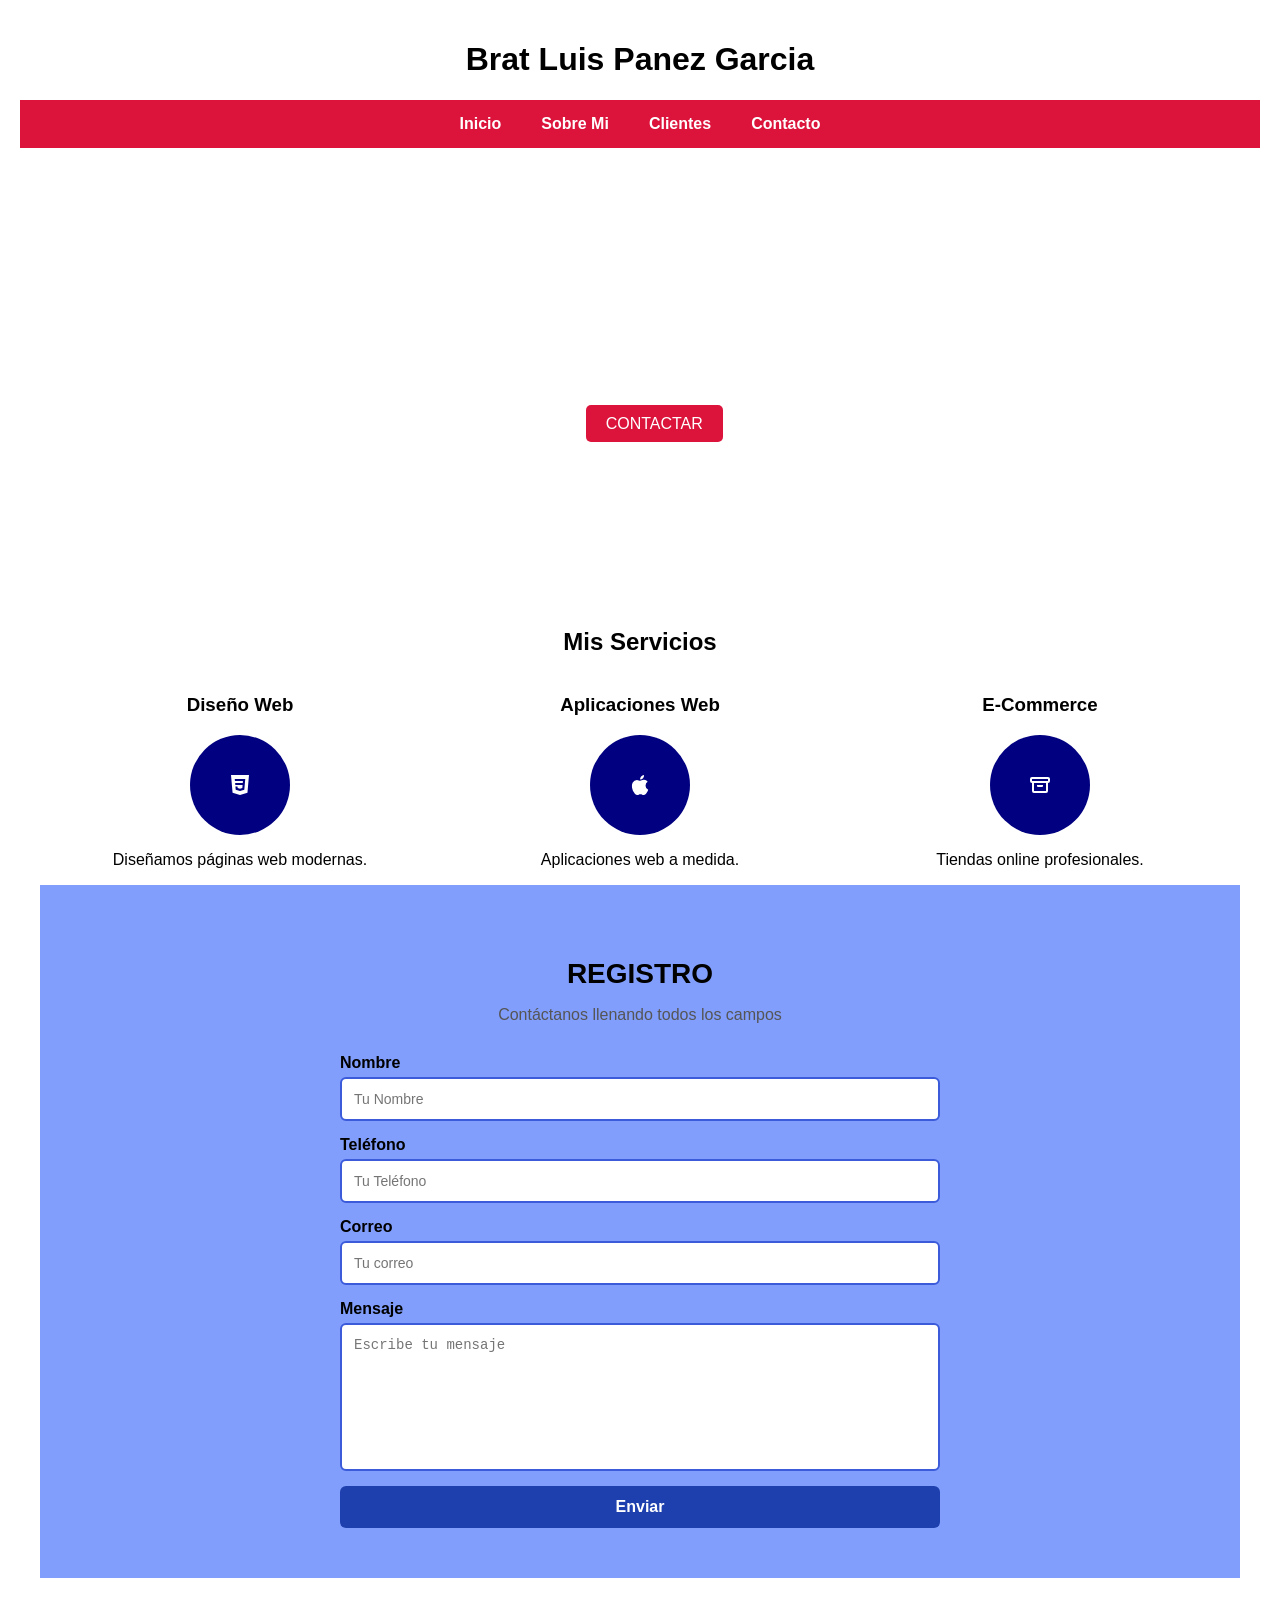
==== index.html @ e31b8123 "apunto de subir mi web" ====
<!DOCTYPE html>
<html lang="es">
<head>
    <meta charset="UTF-8">
    <title>Mi Web</title>
    <link rel="stylesheet" href="css/style.css">
</head>
<body>

<header>
    <h1>Brat Luis Panez Garcia <span></span></h1>

    <nav class="nav">
        <a href="#">Inicio</a>
        <a href="sobre mí.html">Sobre Mi</a>
        <a href="clientes.html">Clientes</a>
        <a href="contactos.html">Contacto</a>
    </nav>
</header>

<section class="hero">
    <div class="contenido-hero">
        <h2>Diseño y Desarrollo Web Freelancer</h2>
        <sgv>
          <p> Cerro de Pasco, Yanacancha</p> 
          <svg class="w-[30px] h-[30px] text-gray-800 dark:text-white" aria-hidden="true" xmlns="http://www.w3.org/2000/svg" width="24" height="24" fill="none" viewBox="0 0 24 24">
  <path stroke="currentColor" stroke-linecap="round" stroke-linejoin="round" stroke-width="2" d="M12 13a3 3 0 1 0 0-6 3 3 0 0 0 0 6Z"/>
  <path stroke="currentColor" stroke-linecap="round" stroke-linejoin="round" stroke-width="2" d="M17.8 13.938h-.011a7 7 0 1 0-11.464.144h-.016l.14.171c.1.127.2.251.3.371L12 21l5.13-6.248c.194-.209.374-.429.54-.659l.13-.155Z"/>
</svg>

        </sgv>
        
        <a class="boton" href="#">CONTACTAR</a>
    </div>
</section>

<section class="servicios">
    <h2>Mis Servicios</h2>

    <div class="contenedor-servicios">

        <div class="servicio">
            
            <sgv>
               <h3>Diseño Web</h3>
               <div class="icono">
                <svg class="w-[30px] h-[30px] text-gray-800 dark:text-white" aria-hidden="true" xmlns="http://www.w3.org/2000/svg" width="24" height="24" fill="currentColor" viewBox="0 0 24 24">
              <path d="m3 2 1.578 17.834L12 22l7.468-2.165L21 2H3Zm13.3 14.722-4.293 1.204H12l-4.297-1.204-.297-3.167h2.108l.15 1.526 2.335.639 2.34-.64.245-3.05h-7.27l-.187-2.006h7.64l.174-2.006H6.924l-.176-2.006h10.506l-.954 10.71Z"/>
            </svg>
           </div>

            
            <p>Diseñamos páginas web modernas.</p>
        </div>

        <div class="servicio">
            <h3>Aplicaciones Web</h3>
            <div class="icono">
         <svg class="w-6 h-6 text-gray-800 dark:text-white" aria-hidden="true" xmlns="http://www.w3.org/2000/svg" width="24" height="24" fill="currentColor" viewBox="0 0 24 24">
          
              <path d="M17.537 12.625a4.421 4.421 0 0 0 2.684 4.047 10.96 10.96 0 0 1-1.384 2.845c-.834 1.218-1.7 2.432-3.062 2.457-1.34.025-1.77-.794-3.3-.794-1.531 0-2.01.769-3.275.82-1.316.049-2.317-1.318-3.158-2.532-1.72-2.484-3.032-7.017-1.27-10.077A4.9 4.9 0 0 1 8.91 6.884c1.292-.025 2.51.869 3.3.869.789 0 2.27-1.075 3.828-.917a4.67 4.67 0 0 1 3.66 1.984 4.524 4.524 0 0 0-2.16 3.805m-2.52-7.432A4.4 4.4 0 0 0 16.06 2a4.482 4.482 0 0 0-2.945 1.516 4.185 4.185 0 0 0-1.061 3.093 3.708 3.708 0 0 0 2.967-1.416Z"/>

        </svg>
            </div>

            <p>Aplicaciones web a medida.</p>
        </div>

        <div class="servicio">
            <h3>E-Commerce</h3>
            <div class="icono">
            <svg class="w-6 h-6 text-gray-800 dark:text-white" aria-hidden="true" xmlns="http://www.w3.org/2000/svg" width="24" height="24" fill="none" viewBox="0 0 24 24">
            <path stroke="currentColor" stroke-linejoin="round" stroke-width="2" d="M10 12v1h4v-1m4 7H6a1 1 0 0 1-1-1V9h14v9a1 1 0 0 1-1 1ZM4 5h16a1 1 0 0 1 1 1v2a1 1 0 0 1-1 1H4a1 1 0 0 1-1-1V6a1 1 0 0 1 1-1Z"/>
            </svg>

            </div>
            <p>Tiendas online profesionales.</p>
        </div>
    </div>


    <section class="registro">
    <h2>REGISTRO</h2>
    <p>Contáctanos llenando todos los campos</p>

    <form class="formulario">
        
        <div class="campo">
            <label>Nombre</label>
            <input type="text" placeholder="Tu Nombre">
        </div>

        <div class="campo">
            <label>Teléfono</label>
            <input type="tel" placeholder="Tu Teléfono">
        </div>

        <div class="campo">
            <label>Correo</label>
            <input type="email" placeholder="Tu correo">
        </div>

        <div class="campo">
            <label>Mensaje</label>
            <textarea placeholder="Escribe tu mensaje"></textarea>
        </div>

        <input class="boton-enviar" type="submit" value="Enviar">

    </form>
</section>
</body>
</html>
---- css/style.css ----
/* GENERALES */
body {
    font-family: Arial, sans-serif;
    margin: 0;
}

/* HEADER */
header {
    text-align: center;
    background: white;
    padding: 20px;
}

header span {
    font-size: 1rem;
    color: gray;
}

/* NAVBAR */
.nav {
    display: flex;
    justify-content: center;
    background: crimson;
}

.nav a {
    color: white;
    padding: 15px 20px;
    text-decoration: none;
    font-weight: bold;
}

.nav a:hover {
    background: darkred;
}

/* HERO */
.hero {
    background-image: url("https://static.vecteezy.com/system/resources/thumbnails/037/999/247/small/ai-generated-cybersecurity-concept-background-image-generative-ai-photo.jpg");
    background-size: cover;
    background-position: center;
    height: 400px;
    display: flex;
    align-items: center;
    justify-content: center;
}

.contenido-hero {
    text-align: center;
    color: white;
}

.boton {
    background: crimson;
    color: white;
    padding: 10px 20px;
    text-decoration: none;
    border-radius: 5px;
}

/* SERVICIOS-------------------------------------------------------- */
.servicios {
    text-align: center;
    padding: 40px;
}

.contenedor-servicios {
    display: flex;
    justify-content: space-around;
    flex-wrap: wrap;
}

.servicio {
    width: 30%;
    text-align: center;
}

.icono {
    width: 100px;
    height: 100px;
    background: navy;
    color: white;
    border-radius: 50%;
    display: flex;
    align-items: center;
    justify-content: center;
    margin: 10px auto;
    font-size: 30px;
}
/* CONTACTOS--------------------------------------------------- */
.contacto {
    background: #f5f5f5;
    padding: 40px;
    text-align: center;
}

.formulario {
    max-width: 500px;
    margin: 0 auto;
    text-align: left;
}

.campo {
    display: flex;
    flex-direction: column;
    margin-bottom: 15px;
}

.campo label {
    font-weight: bold;
    margin-bottom: 5px;
}

.campo input,
.campo textarea {
    padding: 10px;
    border: 1px solid #0326eb;
    border-radius: 5px;
    font-size: 14px;
}

textarea {
    resize: none;
    height: 100px;
}

.boton-enviar {
    background: crimson;
    color: white;
    padding: 10px;
    border: none;
    border-radius: 5px;
    cursor: pointer;
    width: 100%;
    font-weight: bold;
}

.boton-enviar:hover {
    background: darkred;
}

/* INFO EXTRA (TESTIMONIOS) */
.info-extra {
    margin-top: 40px;
}

.beneficios {
    display: flex;
    justify-content: space-around;
    flex-wrap: wrap;
}

.beneficio {
    width: 30%;
    background: rgb(197, 209, 216);
    padding: 15px;
    margin: 10px;
    border-left: 4px solid crimson;
    border-radius: 5px;
    font-style: italic;
}


.whatsapp {
    display: inline-block;
    margin-top: 20px;
    background: #25D366;
    color: white;
    padding: 12px 20px;
    border-radius: 50px;
    text-decoration: none;
    font-weight: bold;
}
/* CONTACTO-boton whatsapp */
.whatsapp i {
    margin-right: 10px;
    font-size: 18px;
}

.whatsapp:hover {
    background: #1ebe5d;
}





/* SOBRE MI ---------------------------------------------*/
.sobre-mi {
    max-width: 900px;
    margin: 40px auto;
    padding: 20px;
    background: #2f3bdf;
    border-radius: 10px;
}

/* TITULOS */
.sobre-mi h1 {
    text-align: center;
    font-size: 2.5rem;
}

.sobre-mi h2 {
    color: rgb(255, 255, 255);
    margin-top: 20px;
}

/* PERFIL (ICONO) */
.perfil-icono {
    display: flex;
    justify-content: center;
    margin: 20px 0;
}

.perfil-icono i {
    font-size: 60px;
    color: navy;
    background: white;
    padding: 20px;
    border-radius: 50%;
    box-shadow: 0px 0px 10px rgba(0,0,0,0.2);
}

/* DATOS---------------------------------------------- */
.datos {
    display: grid;
    grid-template-columns: 1fr 1fr;
    gap: 10px 20px;
    margin-top: 20px;
}

.datos p {
    background: white;
    padding: 10px;
    border-radius: 5px;
    margin: 0;
}

/* PORTAFOLIO ---------------------------------------*/
.portafolio {
    margin-top: 30px;
    text-align: center;
}

.portafolio h2 {
    margin-bottom: 20px;
}

.proyectos {
    display: flex;
    justify-content: space-around;
    flex-wrap: wrap;
}

.proyecto {
    width: 30%;
    background: white;
    padding: 15px;
    margin: 10px;
    border-radius: 10px;
    box-shadow: 0px 0px 10px rgba(0,0,0,0.1);
}




/* CLIENTES --------------------------------*/
.clientes {
    text-align: center;
    padding: 40px;
}

.contenedor-clientes {
    display: grid;
    grid-template-columns: repeat(auto-fit, minmax(250px, 1fr));
    gap: 20px;
}

.cliente {
    width: 30%;
    background: #196be69a;
    padding: 20px;
    margin: 10px;
    border-radius: 10px;
    box-shadow: 0px 0px 10px rgba(0,0,0,0.1);
}

.cliente img {
    border-radius: 50%;
    margin-bottom: 10px;
}

.cliente h3 {
    margin: 10px 0;
}

.cliente p {
    font-size: 14px;
}
.testimonio {
    margin-top: 15px;
    padding: 15px;
    background: white;
    border-left: 4px solid crimson;
    border-radius: 5px;
    font-style: italic;
}

.testimonio span {
    display: block;
    margin-top: 10px;
    font-weight: bold;
    color: gray;
}


/* =========================
   REGISTRO----------------------------------------
========================= */
.registro {
    text-align: center;
    padding: 50px 20px;
    background: #819efc;
}

.registro h2 {
    font-size: 28px;
    margin-bottom: 10px;
}

.registro p {
    color: #555;
    margin-bottom: 30px;
}

/* FORMULARIO */
.registro .formulario {
    max-width: 600px;
    margin: 0 auto;
    text-align: left;
}

/* CAMPOS */
.registro .campo {
    display: flex;
    flex-direction: column;
    margin-bottom: 15px;
}

.registro .campo label {
    font-weight: bold;
    margin-bottom: 5px;
}

/* INPUTS */
.registro .campo input,
.registro .campo textarea {
    padding: 12px;
    border: 2px solid #3b5bdb;
    border-radius: 6px;
    font-size: 14px;
    outline: none;
    transition: 0.3s;
}

/* EFECTO FOCUS */
.registro .campo input:focus,
.registro .campo textarea:focus {
    border-color: crimson;
    box-shadow: 0 0 5px rgba(220,20,60,0.3);
}

/* TEXTAREA */
.registro textarea {
    height: 120px;
    resize: none;
}

/* BOTÓN */
.registro .boton-enviar {
    width: 100%;
    background: #1e40af;
    color: white;
    padding: 12px;
    border: none;
    border-radius: 6px;
    cursor: pointer;
    font-size: 16px;
    font-weight: bold;
    transition: 0.3s;
}

.registro .boton-enviar:hover {
    background: #1d4ed8;
}
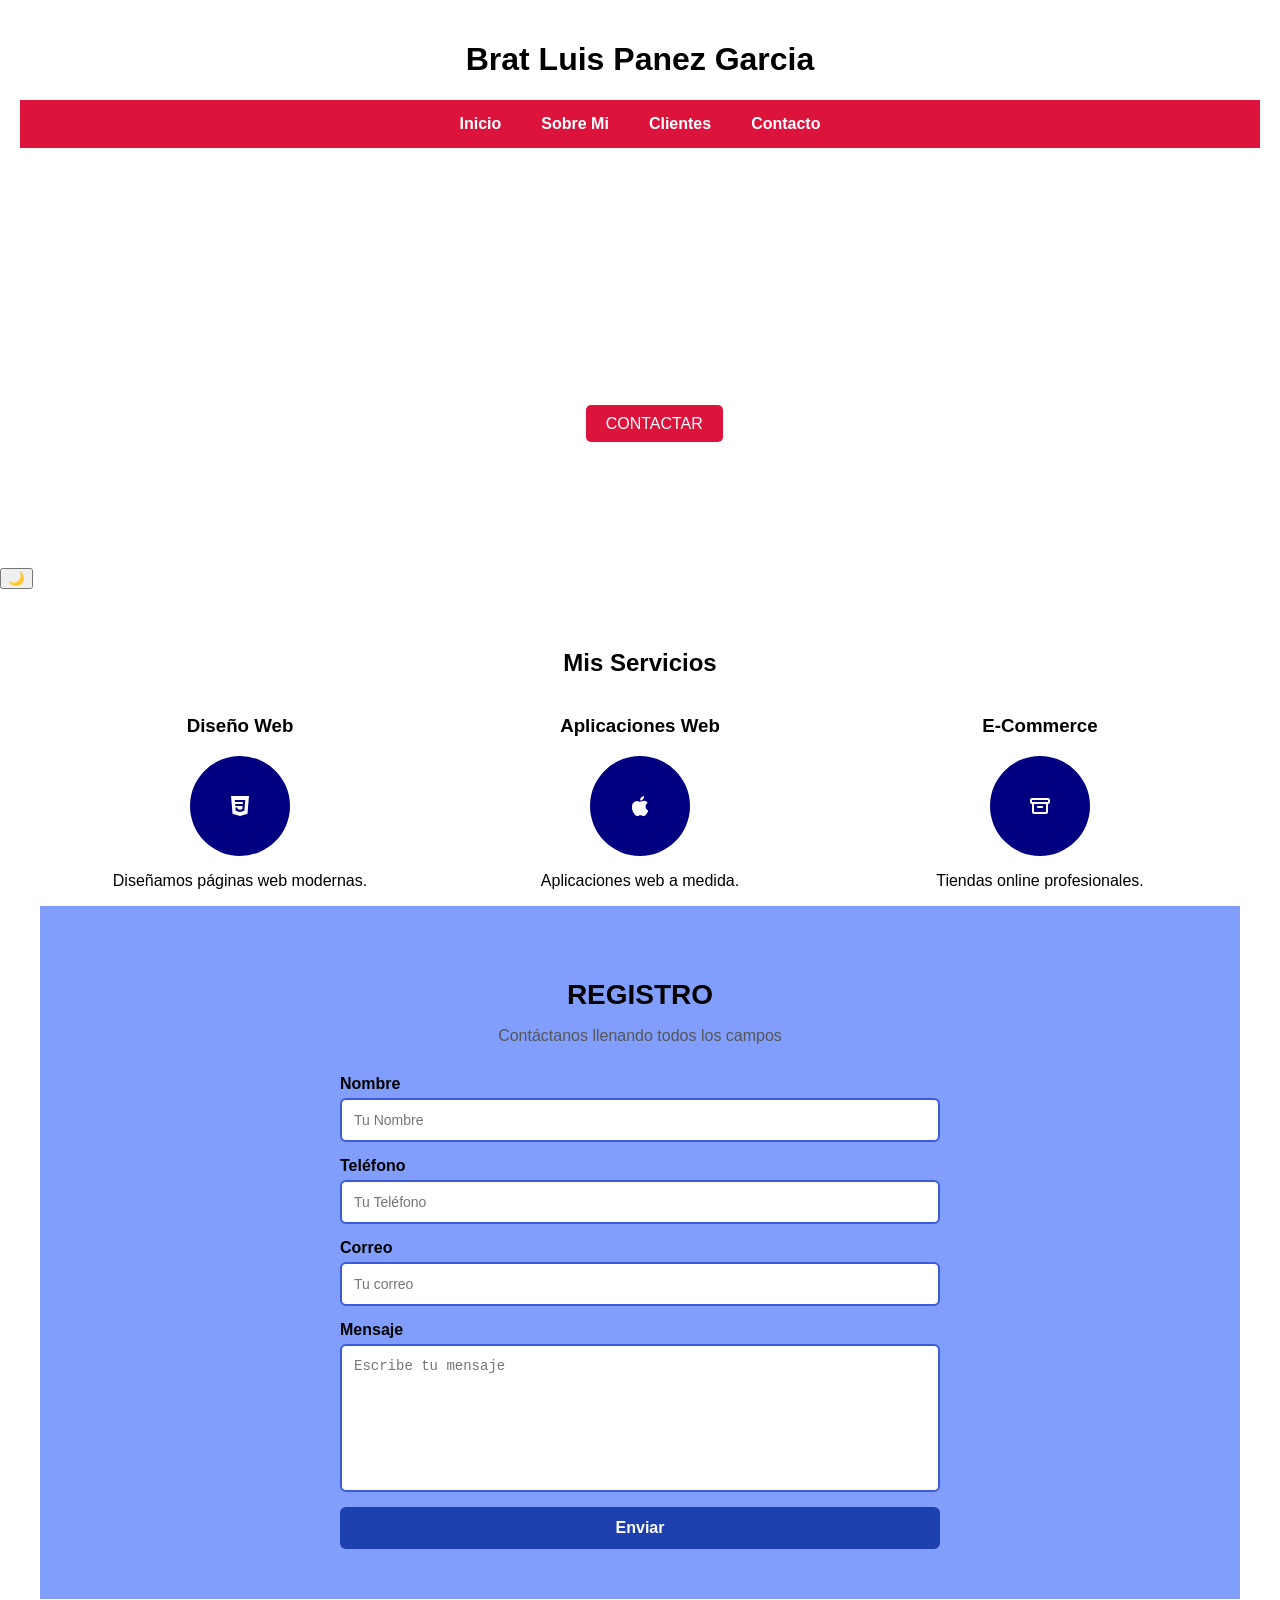
==== commit bc0610e4: "agregando boton de modoOscuro" ====
--- a/index.html
+++ b/index.html
@@ -5,6 +5,7 @@
     <title>Mi Web</title>
     <link rel="stylesheet" href="css/style.css">
 </head>
+
 <body>
 
 <header>
@@ -34,13 +35,20 @@
     </div>
 </section>
 
+ <button id="btnTop">ir arriba</button>
+ <button id="modoOscuro">🌙</button>
+ <script src="js/script.js"></script>
+
+
 <section class="servicios">
+
     <h2>Mis Servicios</h2>
 
     <div class="contenedor-servicios">
 
         <div class="servicio">
             
+
             <sgv>
                <h3>Diseño Web</h3>
                <div class="icono">
--- a/css/style.css
+++ b/css/style.css
@@ -398,3 +398,7 @@
 
 
 
+.dark {
+  background: #121212;
+  color: white;
+}
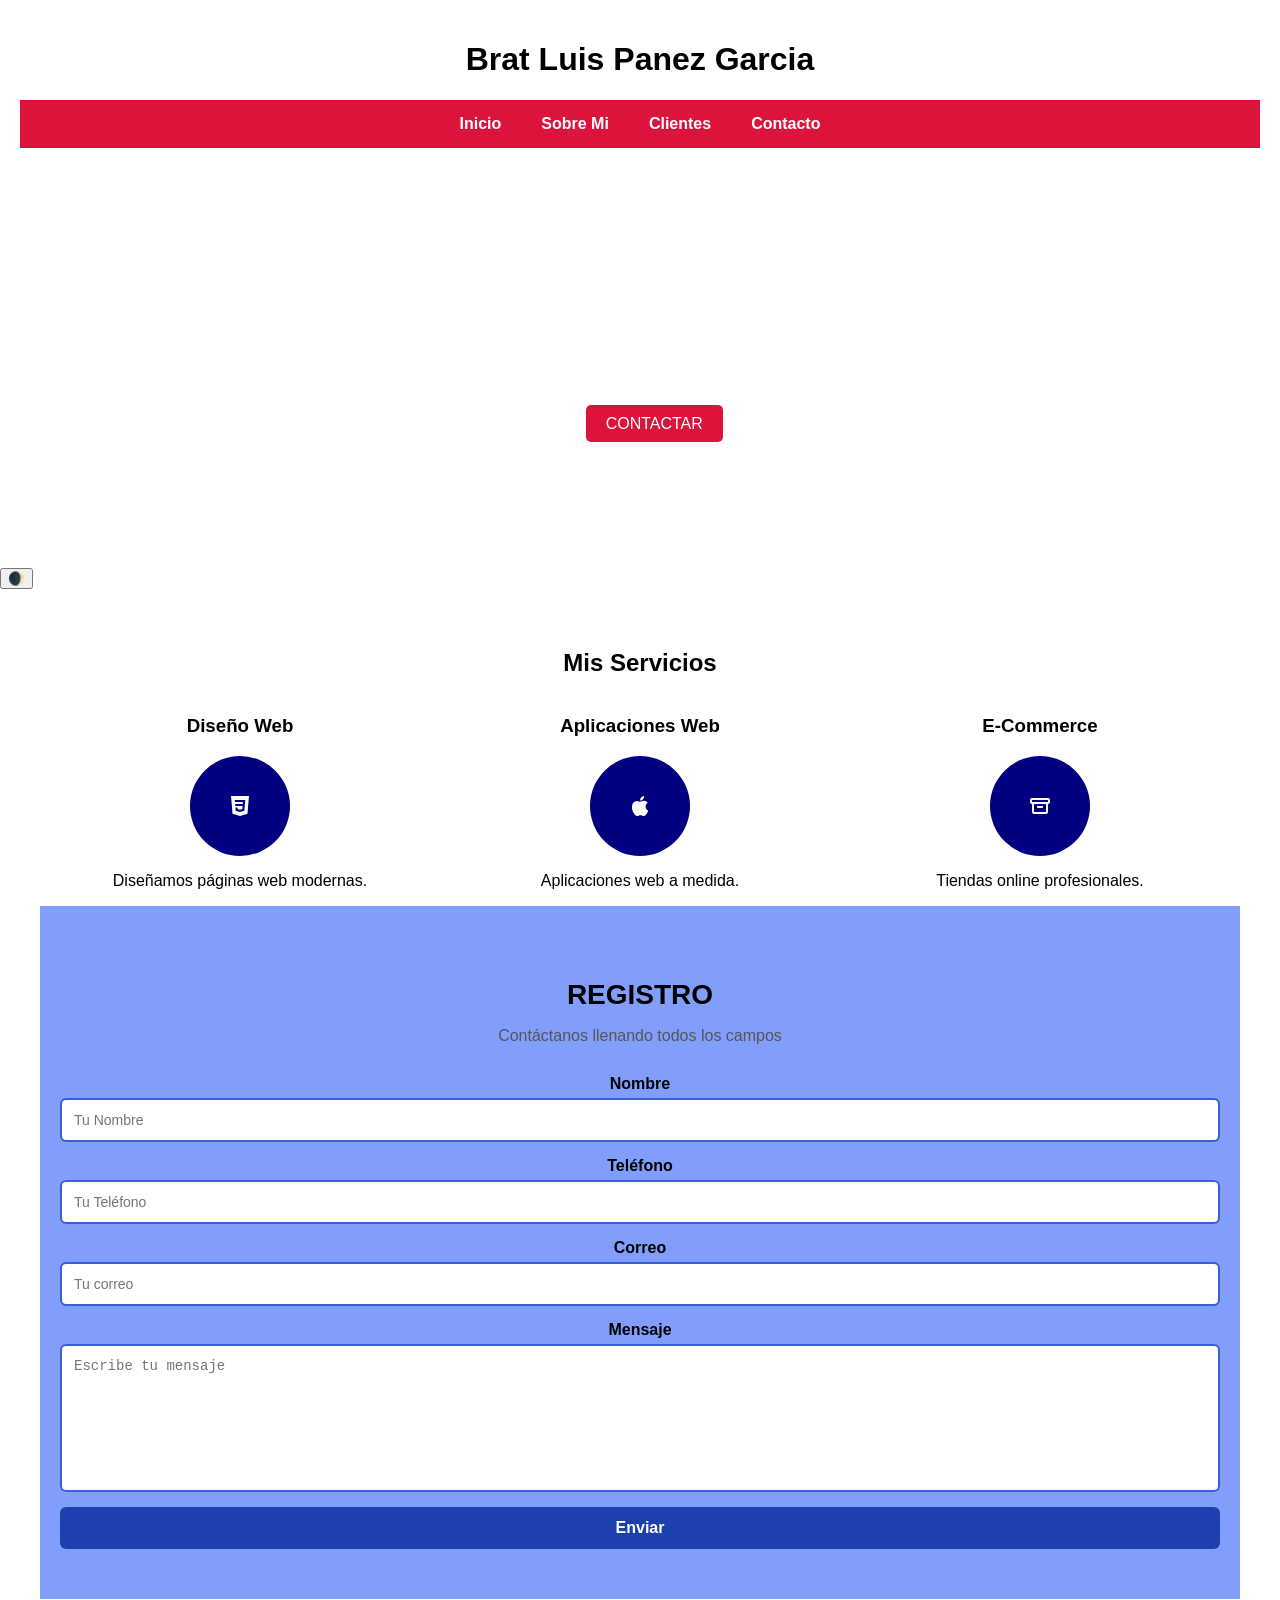
==== commit 114e70bf: "actualizaciones" ====
--- a/index.html
+++ b/index.html
@@ -36,7 +36,7 @@
 </section>
 
  <button id="btnTop">ir arriba</button>
- <button id="modoOscuro">🌙</button>
+ <button id="modoOscuro">🌒</button>
  <script src="js/script.js"></script>
 
 
@@ -91,31 +91,32 @@
     <h2>REGISTRO</h2>
     <p>Contáctanos llenando todos los campos</p>
 
-    <form class="formulario">
+    <form  id = "miformulario" action = "guardar_solicitante.php" method= "POST">
         
         <div class="campo">
             <label>Nombre</label>
-            <input type="text" placeholder="Tu Nombre">
+            <input type="text"name="nombre" placeholder="Tu Nombre">
         </div>
 
         <div class="campo">
             <label>Teléfono</label>
-            <input type="tel" placeholder="Tu Teléfono">
+            <input type="tel" name="telefono"placeholder="Tu Teléfono">
         </div>
 
         <div class="campo">
             <label>Correo</label>
-            <input type="email" placeholder="Tu correo">
+            <input type="email"name="correo" placeholder="Tu correo">
         </div>
 
         <div class="campo">
             <label>Mensaje</label>
-            <textarea placeholder="Escribe tu mensaje"></textarea>
+            <textarea placeholder="Escribe tu mensaje"name="mensaje"></textarea>
         </div>
 
         <input class="boton-enviar" type="submit" value="Enviar">
 
     </form>
+   
 </section>
 </body>
 </html>
--- a/css/style.css
+++ b/css/style.css
@@ -376,6 +376,12 @@
     resize: none;
 }
 
+
+
+
+
+
+
 /* BOTÓN */
 .registro .boton-enviar {
     width: 100%;
@@ -396,9 +402,185 @@
 
 
 
+/*modo oscuro*/
 
 
 .dark {
   background: #121212;
   color: white;
+}
+
+
+
+
+
+
+/*estilo del boton me gusta*/
+
+.like-container {
+  display: flex;
+  align-items: center;
+  gap: 10px;
+  margin-top: 20px;
+}
+
+.like-btn {
+  background: #ff4d6d;
+  color: white;
+  border: none;
+  padding: 10px 18px;
+  border-radius: 25px;
+  cursor: pointer;
+  font-size: 16px;
+  transition: all 0.3s ease;
+}
+
+.like-btn:hover {
+  background: #e63950;
+  transform: scale(1.1);
+}
+
+.like-btn.activo {
+  background: #1db954;
+}
+
+#contadorLikes {
+  font-size: 18px;
+  font-weight: bold;
+}
+
+
+
+
+
+/* =========================================
+   FORMULARIO DATOS SOLICITANTE
+========================================= */
+
+.datos-solicitante{
+    width: 360px;
+
+    padding: 35px;
+
+    border-radius: 25px;
+
+    background: linear-gradient(
+    145deg,
+    #0f172a,
+    #1e1b4b
+    );
+
+    border: 2px solid #7c3aed;
+
+    box-shadow:
+    0 0 15px rgba(124,58,237,0.5),
+    0 0 35px rgba(217,70,239,0.3);
+
+    color: white;
+
+    margin-top: 40px;
+}
+
+/* TITULO */
+.datos-solicitante h2{
+    font-size: 42px;
+    margin-bottom: 10px;
+    color: white;
+}
+
+/* TEXTO */
+.datos-solicitante p{
+    color: #cbd5e1;
+    margin-bottom: 25px;
+}
+
+/* CAMPOS */
+.ds-campo{
+    margin-bottom: 20px;
+}
+
+/* LABEL */
+.ds-campo label{
+    display: block;
+    margin-bottom: 8px;
+
+    color: #d8b4fe;
+
+    font-weight: bold;
+}
+
+/* INPUTS */
+.ds-campo input,
+.ds-campo textarea{
+
+    width: 100%;
+
+    padding: 14px;
+
+    border-radius: 12px;
+
+    border: 2px solid #4f46e5;
+
+    background: #020617;
+
+    color: white;
+
+    outline: none;
+
+    transition: 0.3s;
+}
+
+/* FOCUS */
+.ds-campo input:focus,
+.ds-campo textarea:focus{
+
+    border-color: #ff00ff;
+
+    box-shadow:
+    0 0 10px #c026d3,
+    0 0 20px rgba(255,0,255,0.4);
+}
+
+/* TEXTAREA */
+.ds-campo textarea{
+    height: 120px;
+    resize: none;
+}
+
+/* BOTON */
+.ds-btn{
+
+    width: 100%;
+
+    padding: 15px;
+
+    border: none;
+
+    border-radius: 14px;
+
+    background: linear-gradient(
+    90deg,
+    #4f46e5,
+    #d946ef
+    );
+
+    color: white;
+
+    font-size: 18px;
+
+    font-weight: bold;
+
+    cursor: pointer;
+
+    transition: 0.4s;
+}
+
+/* HOVER */
+.ds-btn:hover{
+
+    transform: scale(1.04);
+
+    box-shadow:
+    0 0 15px #7c3aed,
+    0 0 35px #d946ef;
 }
